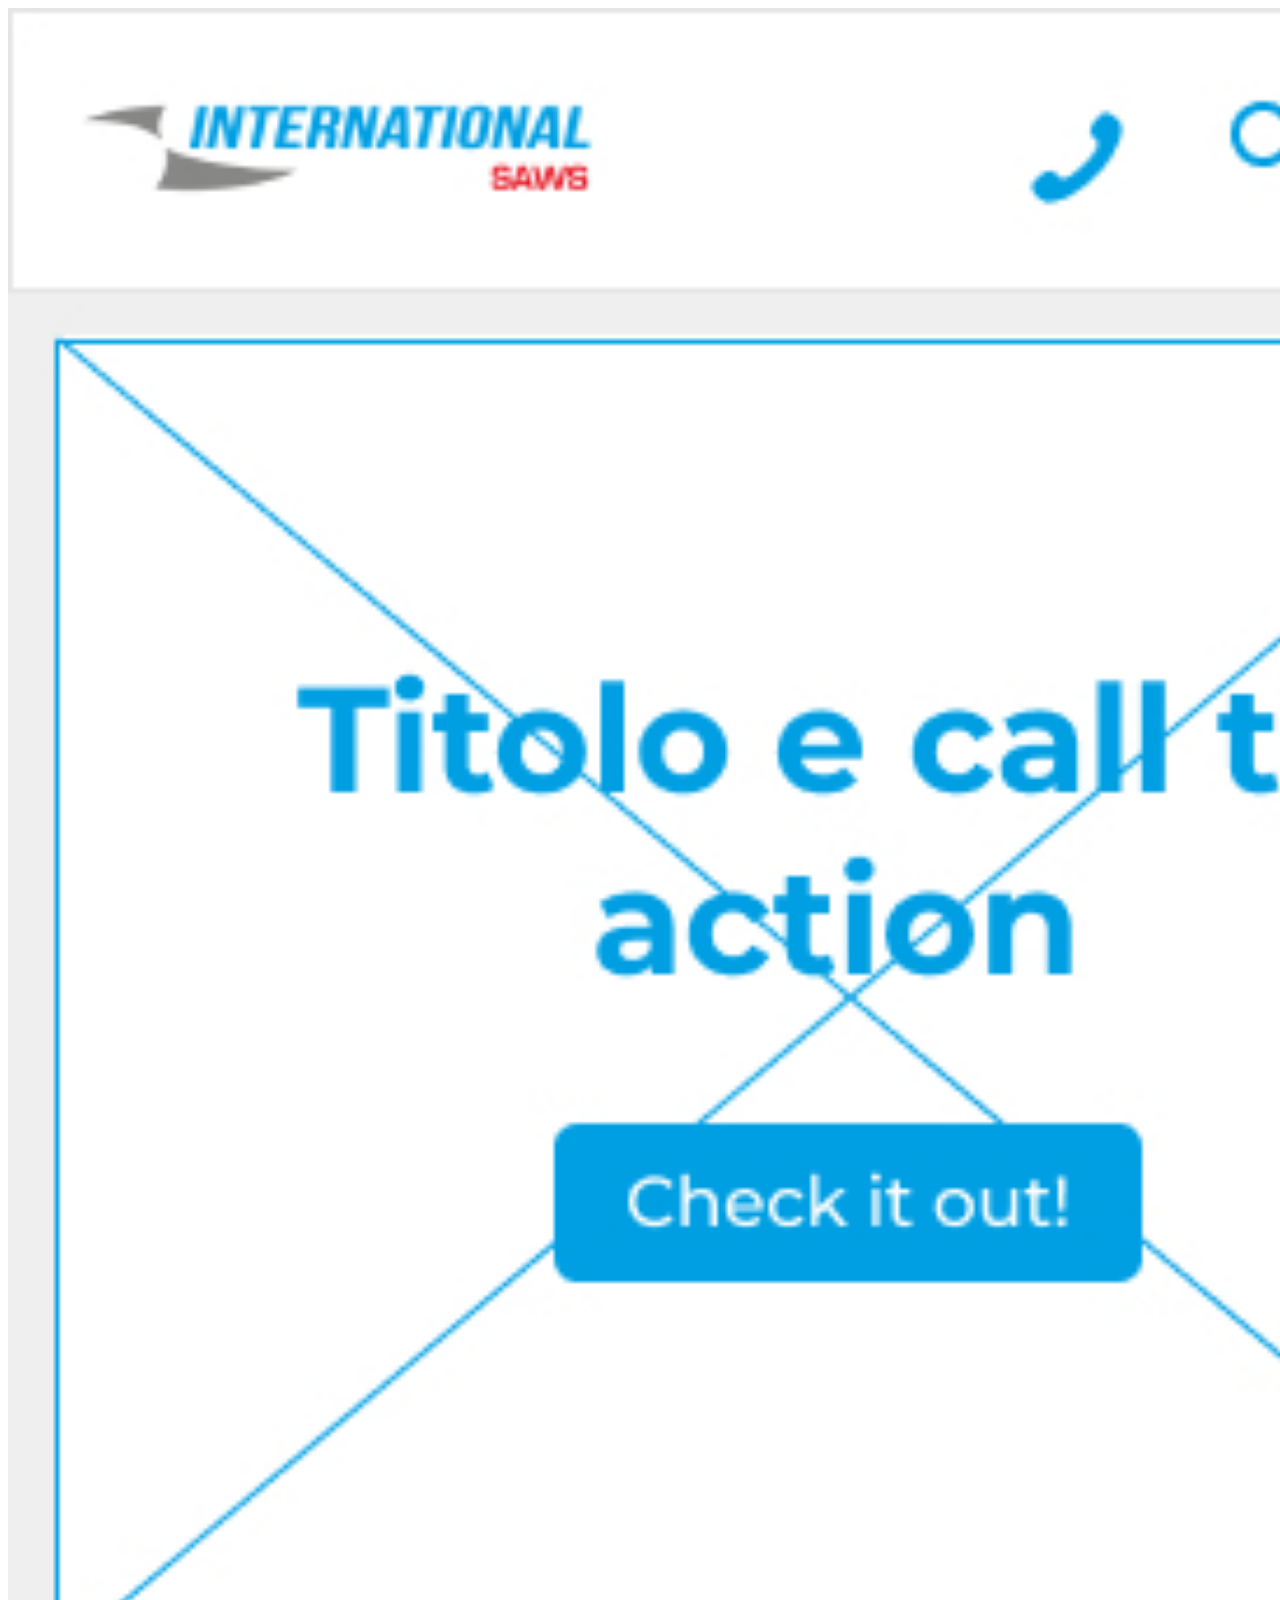
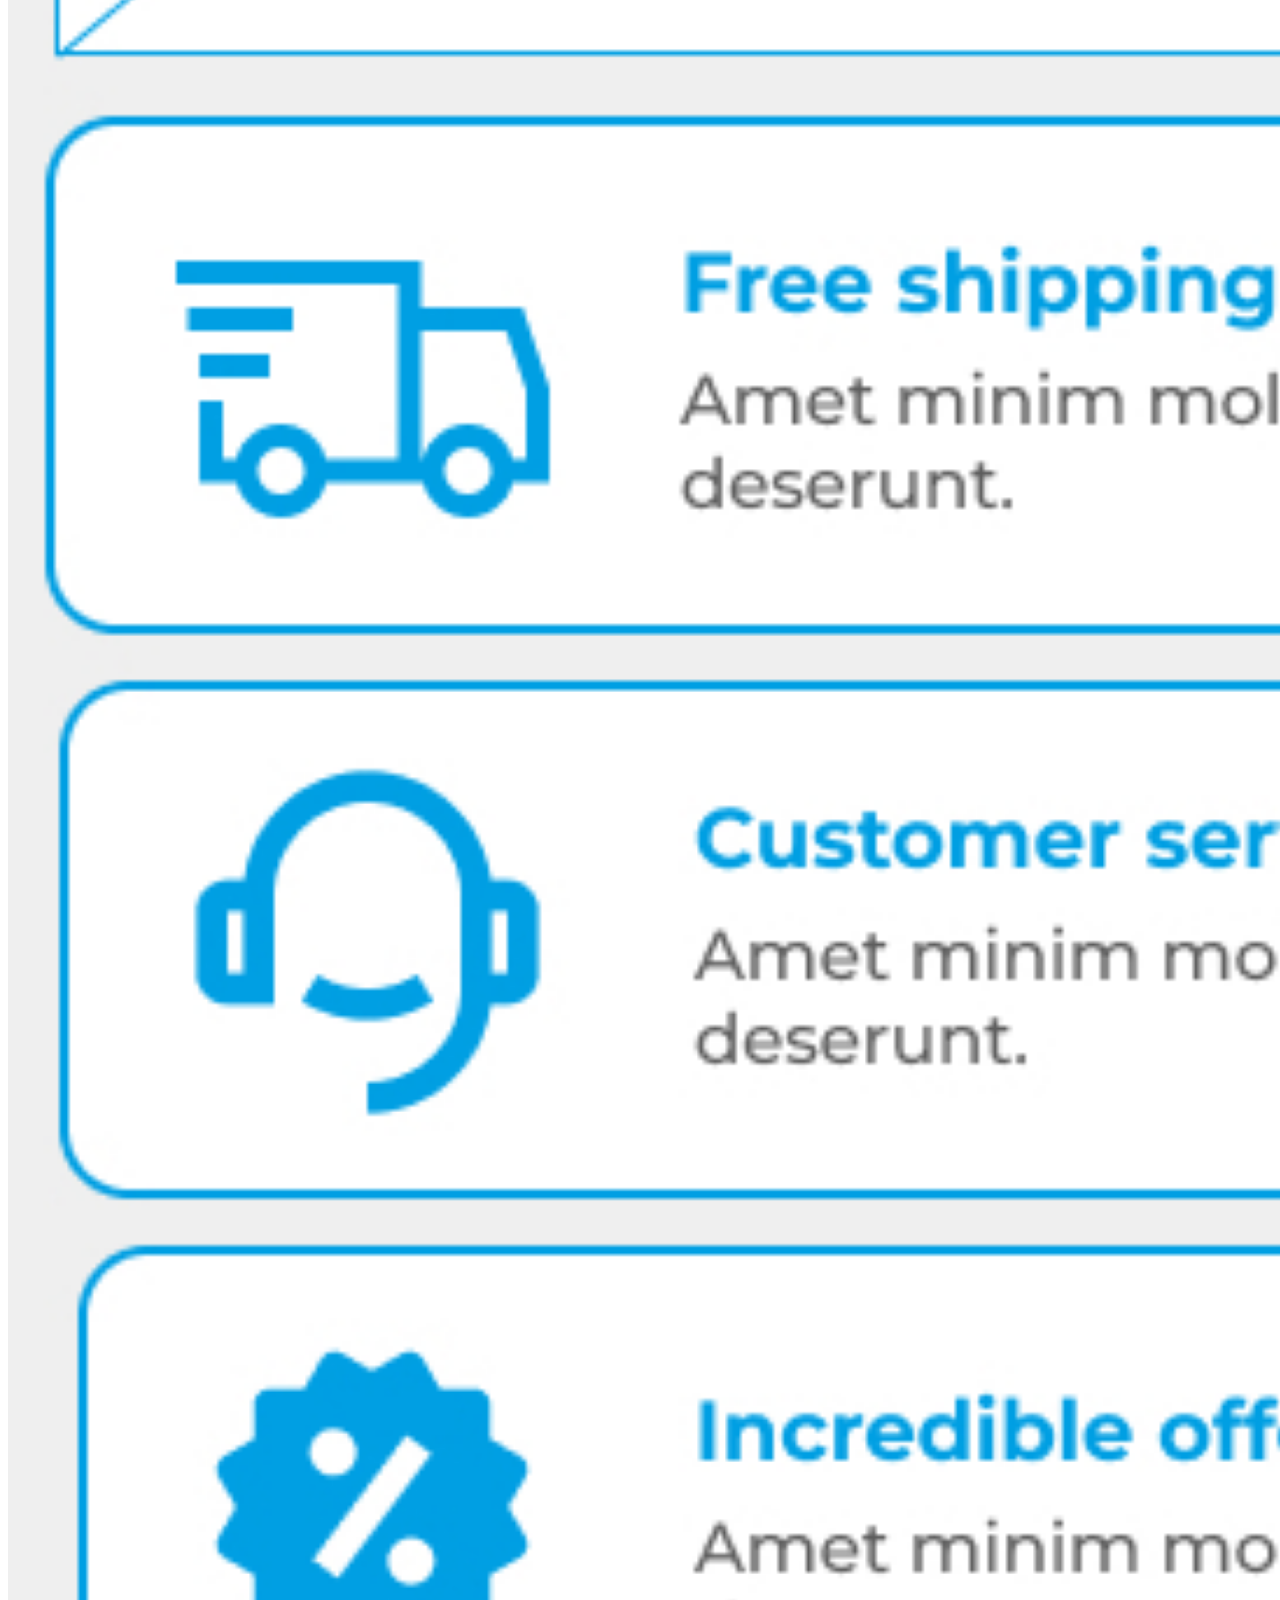
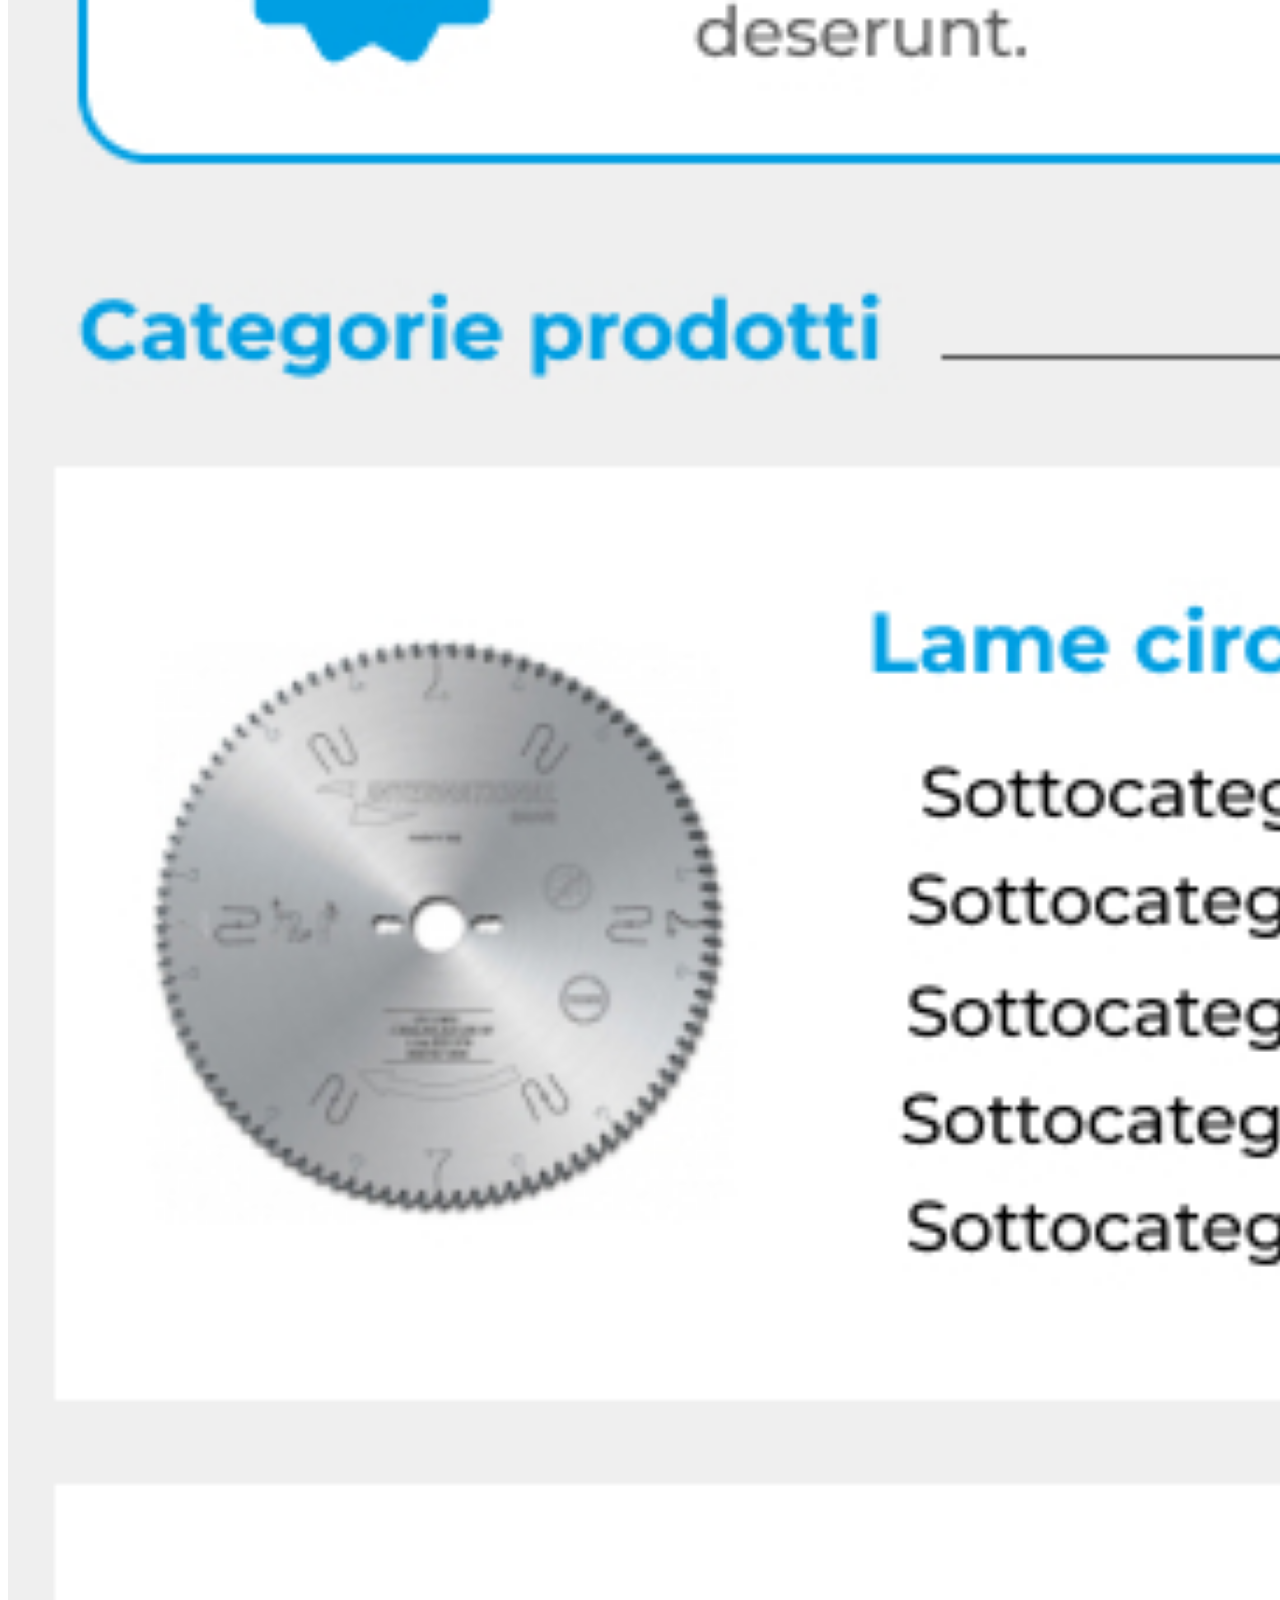
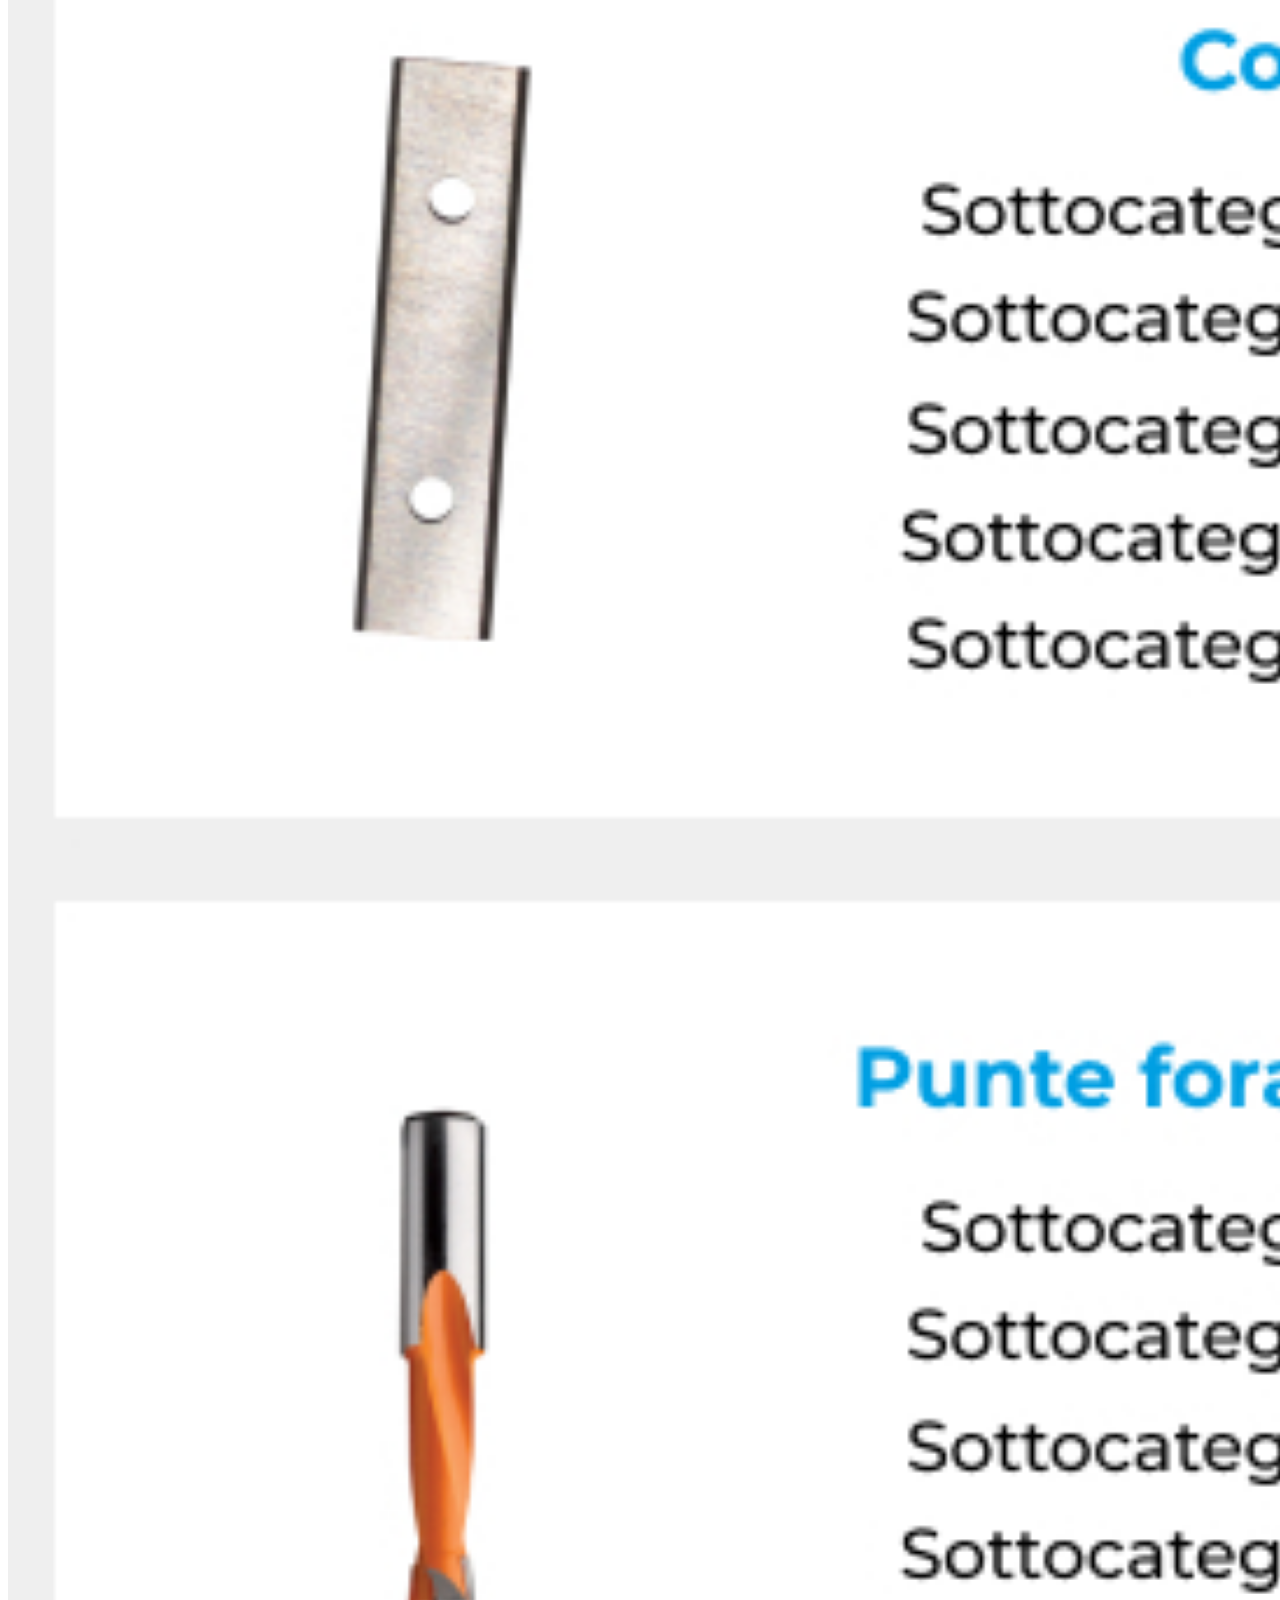
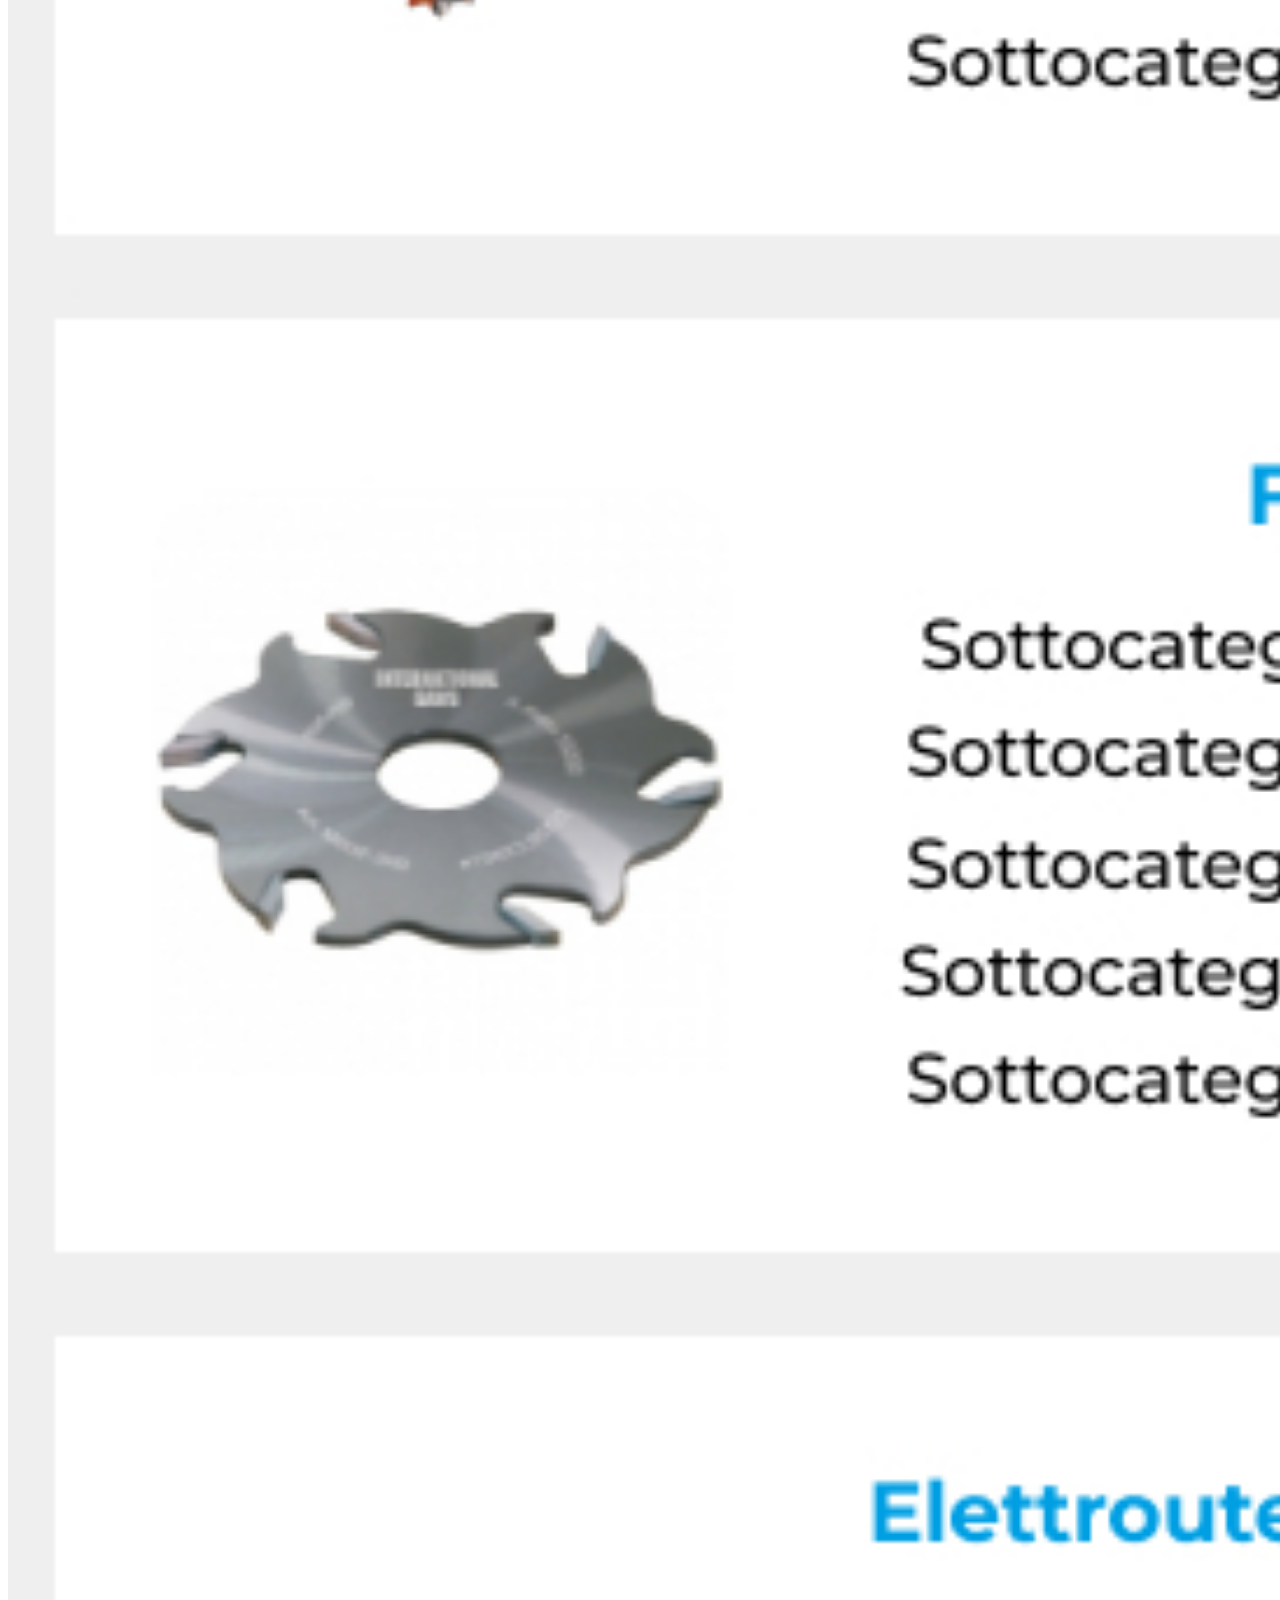
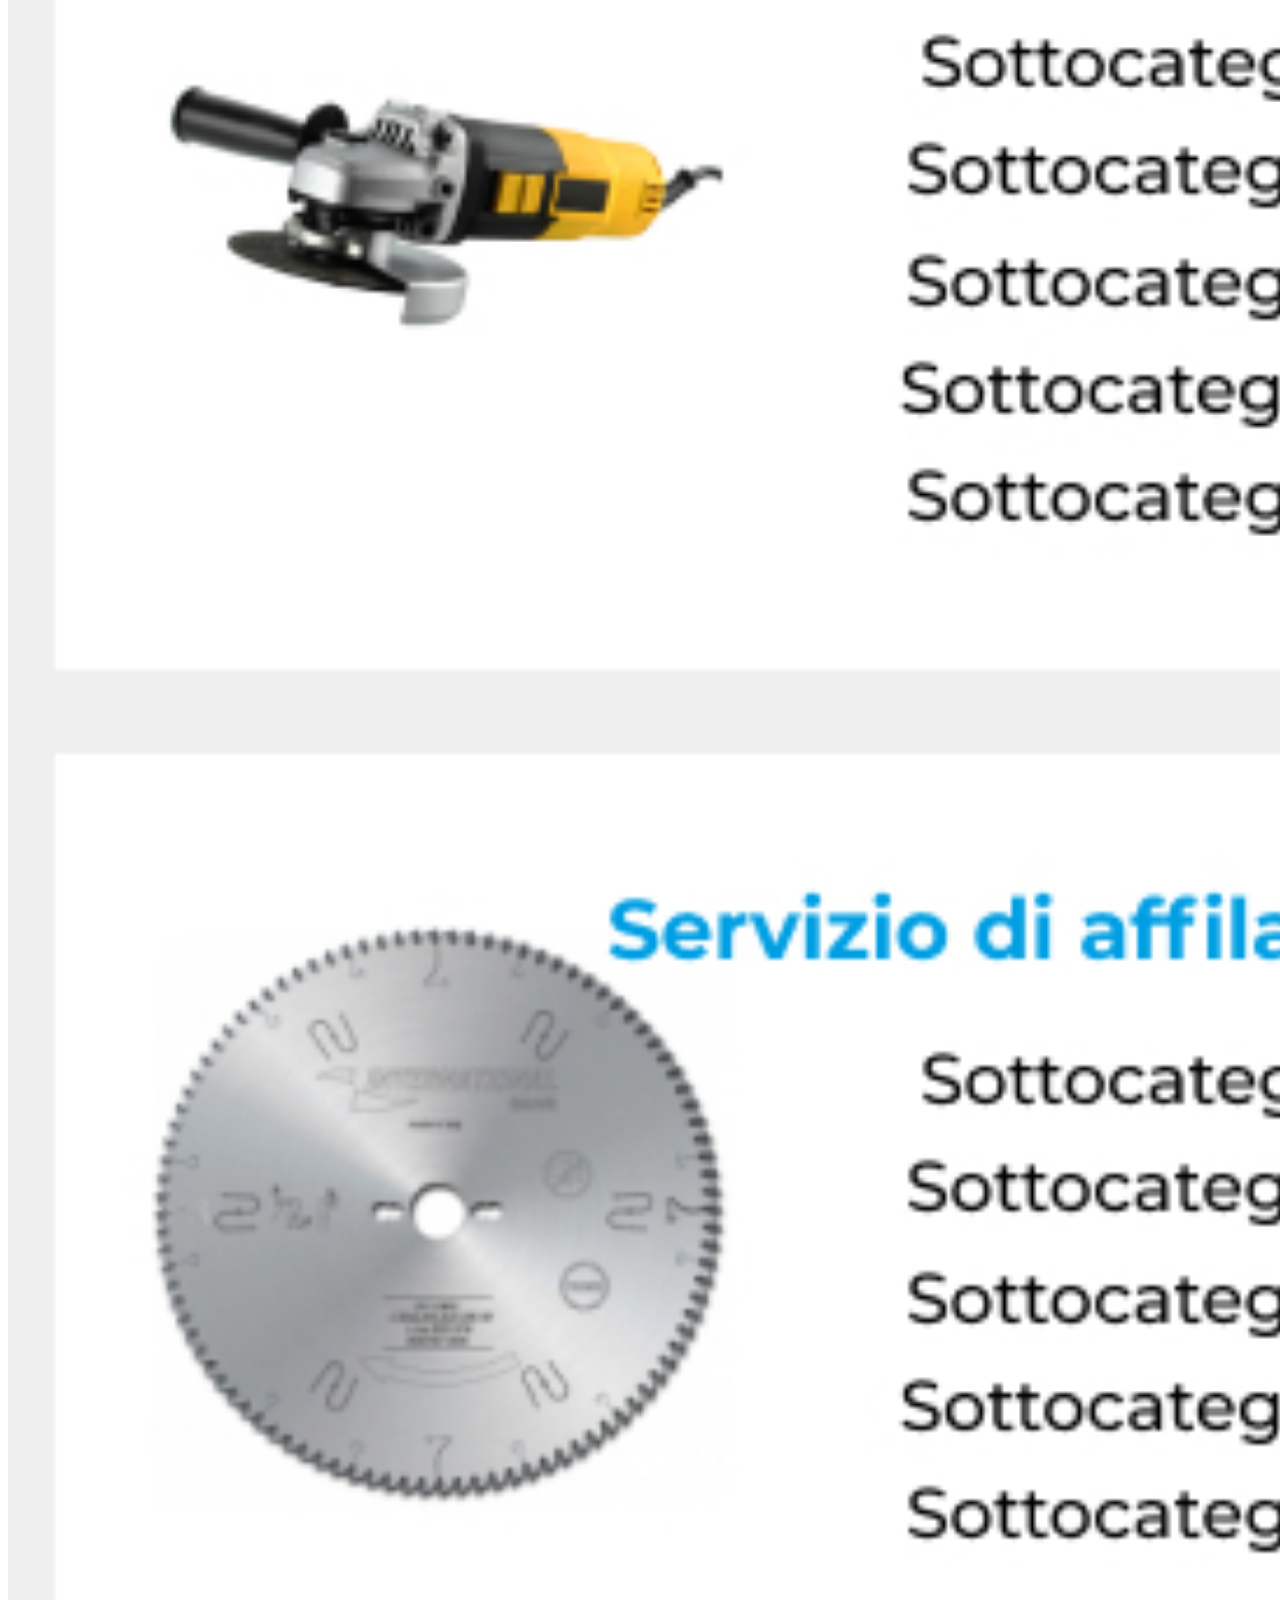
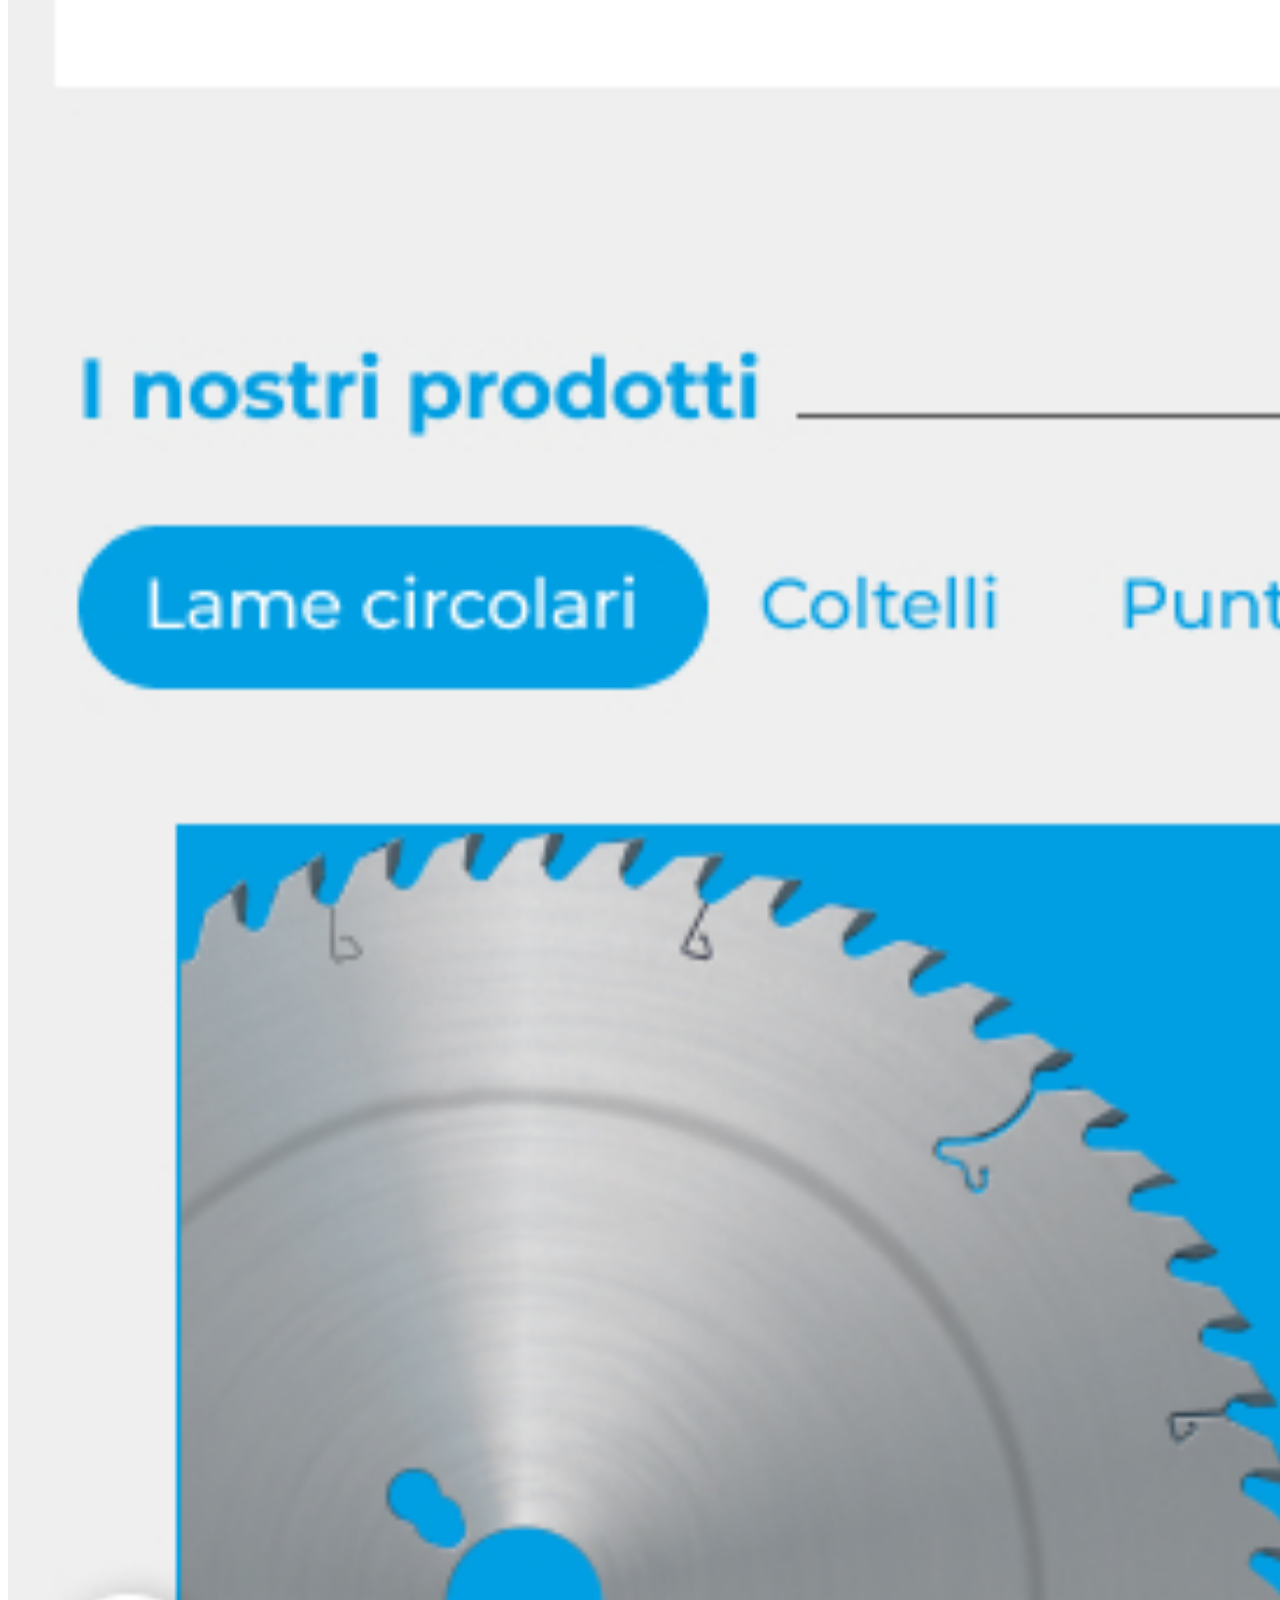
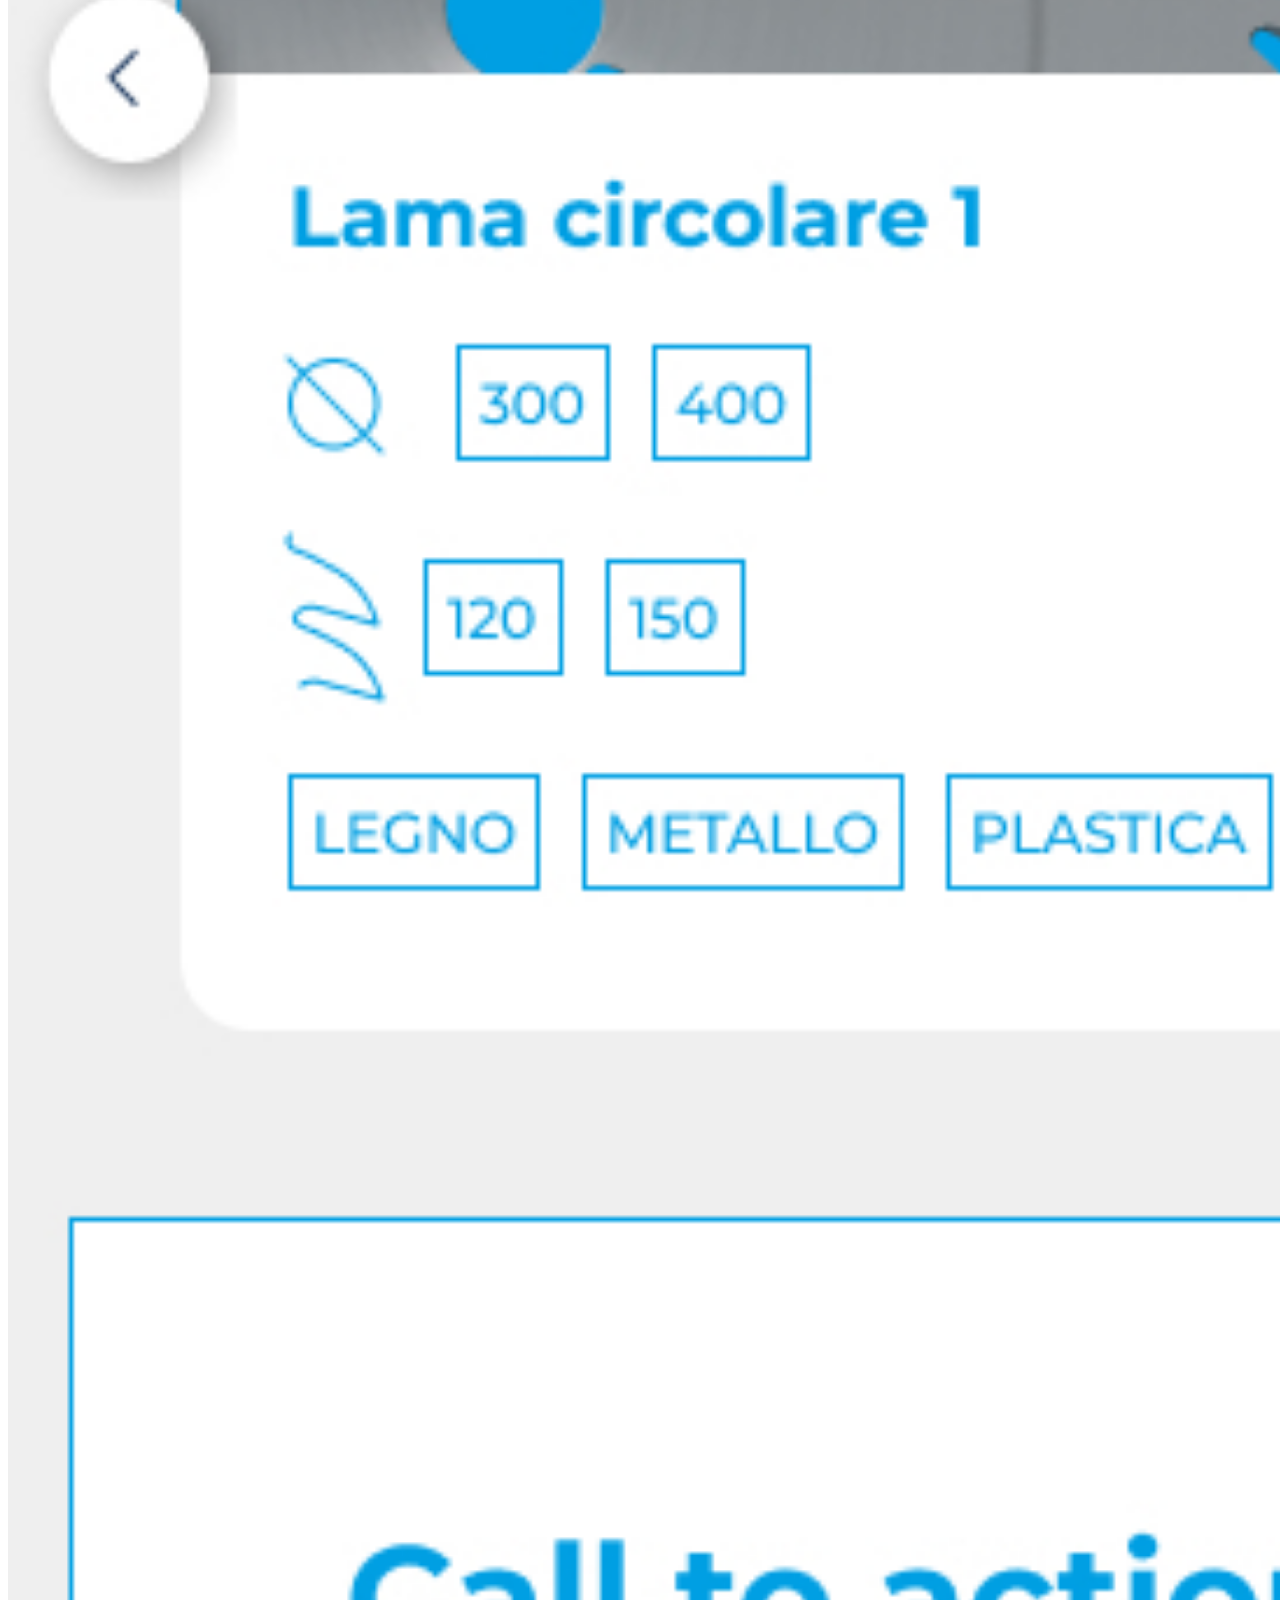
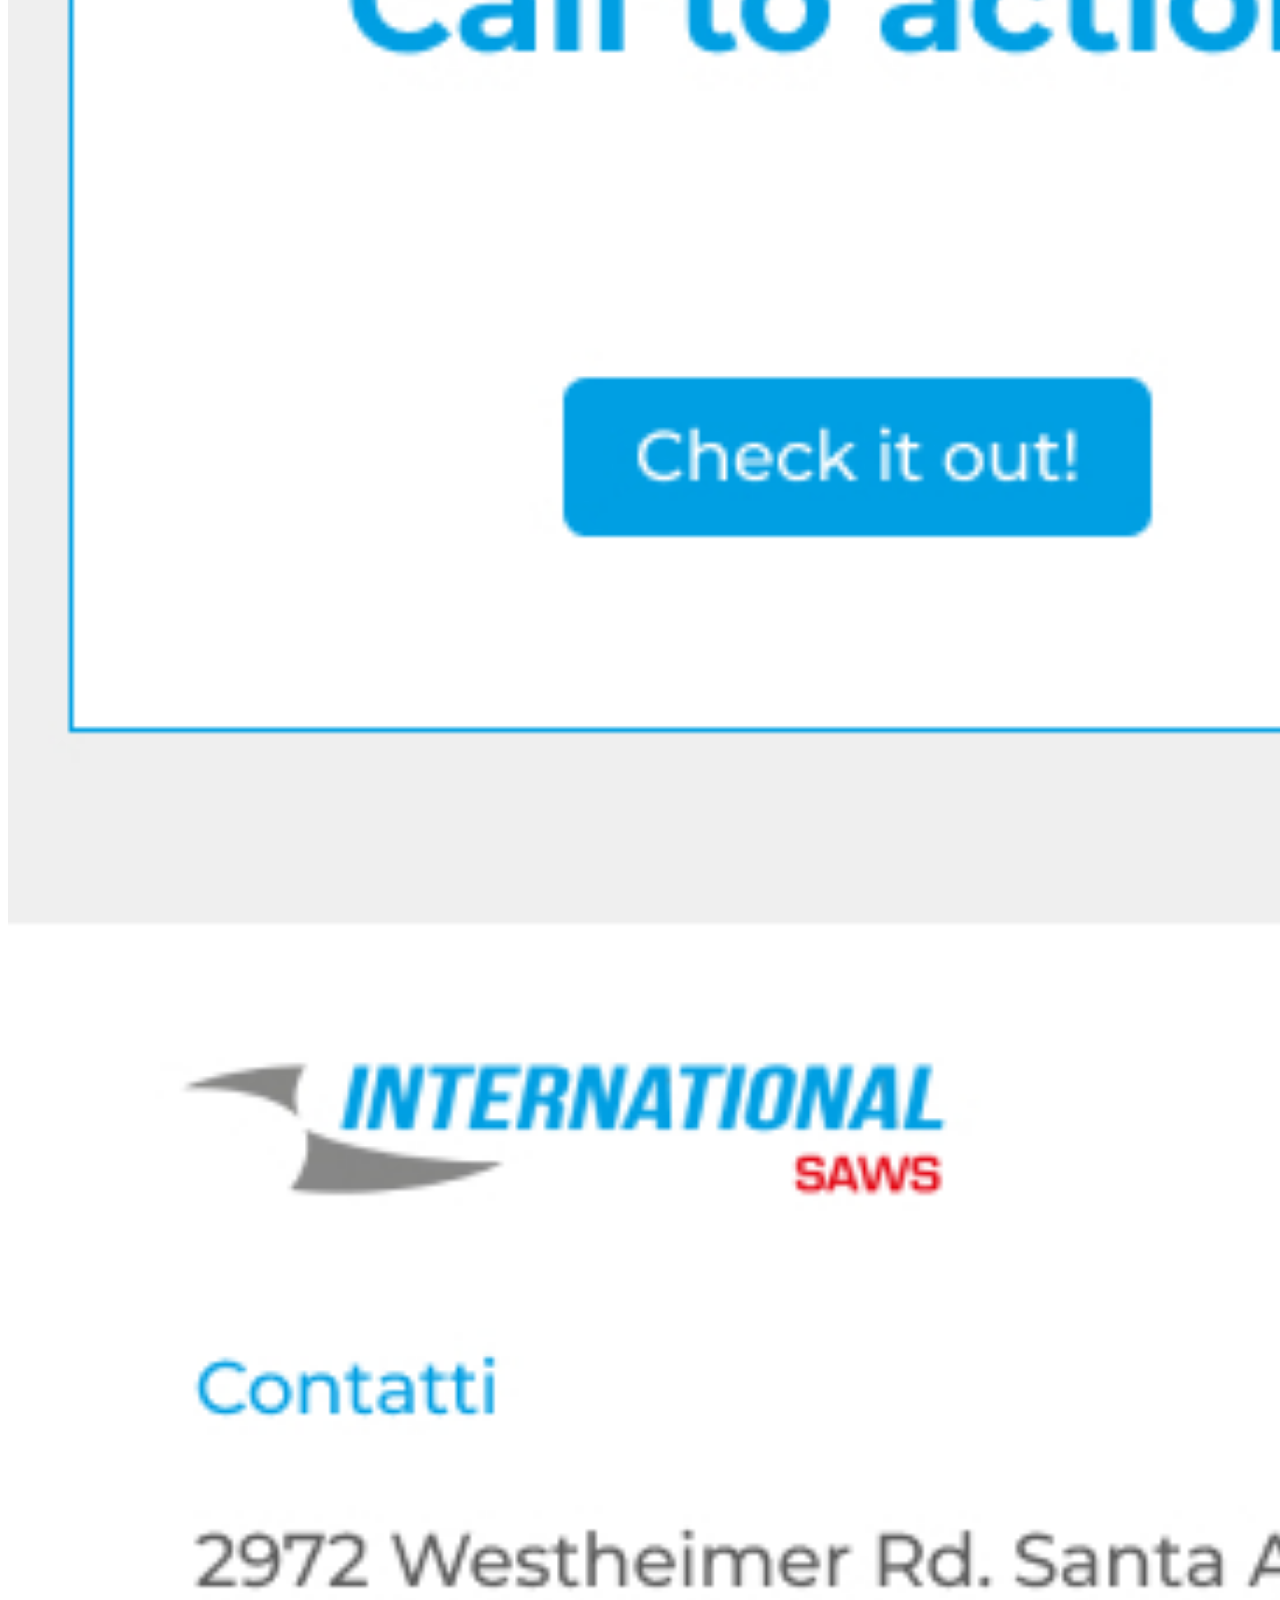
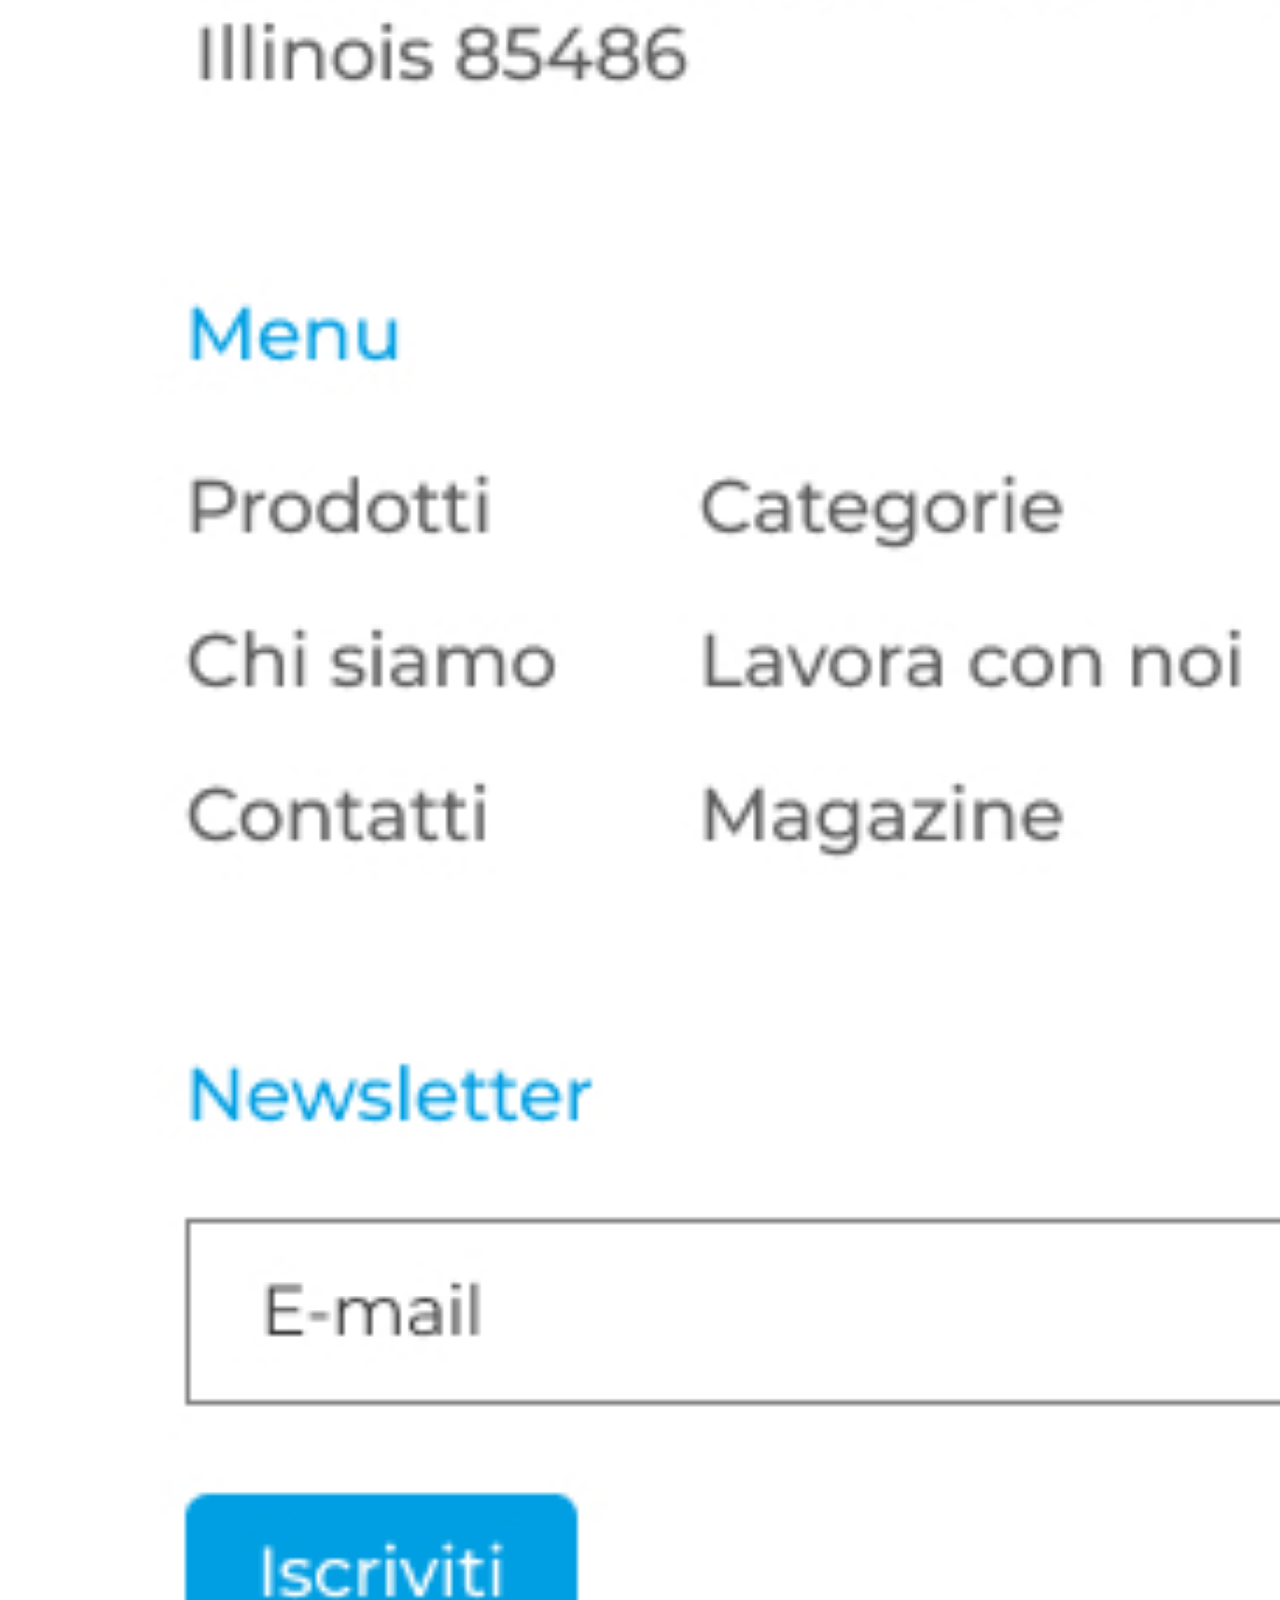
==== index-mobile.html @ a9c9a249 "first preview" ====
<!DOCTYPE html>
<html>
<head>
    <link rel="stylesheet" href="style.css">    
</head>
<body>
    <div class="container2">
        <div class="container">
            <img class="img" src="home-mobile.jpg">
        </div>
        <!-- <img id="myID" class="fixed hide" src="fixed.png"> -->
    </div>
    <script src="js.js"></script>
</body>
</html>
---- style.css ----
body {
    min-height: 2000px;
    text-align: center;
}
/* .container{
    position: absolute;
    width: 100vw;
    height: 100vh;
    z-index: 5;
}
.container2{
    position: absolute;
    width: 100vw;
    height: 110vh;
    overflow: scroll;
    z-index: 9;
} */
.img{
    width:1680px;
    height:auto;
    top:0;
    left: 0;
    z-index: 1;
} 
.fixed{
    position: fixed;
    bottom: 0;
    width:1680px;
    height:auto;
    z-index: 9;
    transition: all 1s;
}
.hide {
    opacity:0;
    right:-100%;
}
.show {
    opacity:1;
    right:0;
}
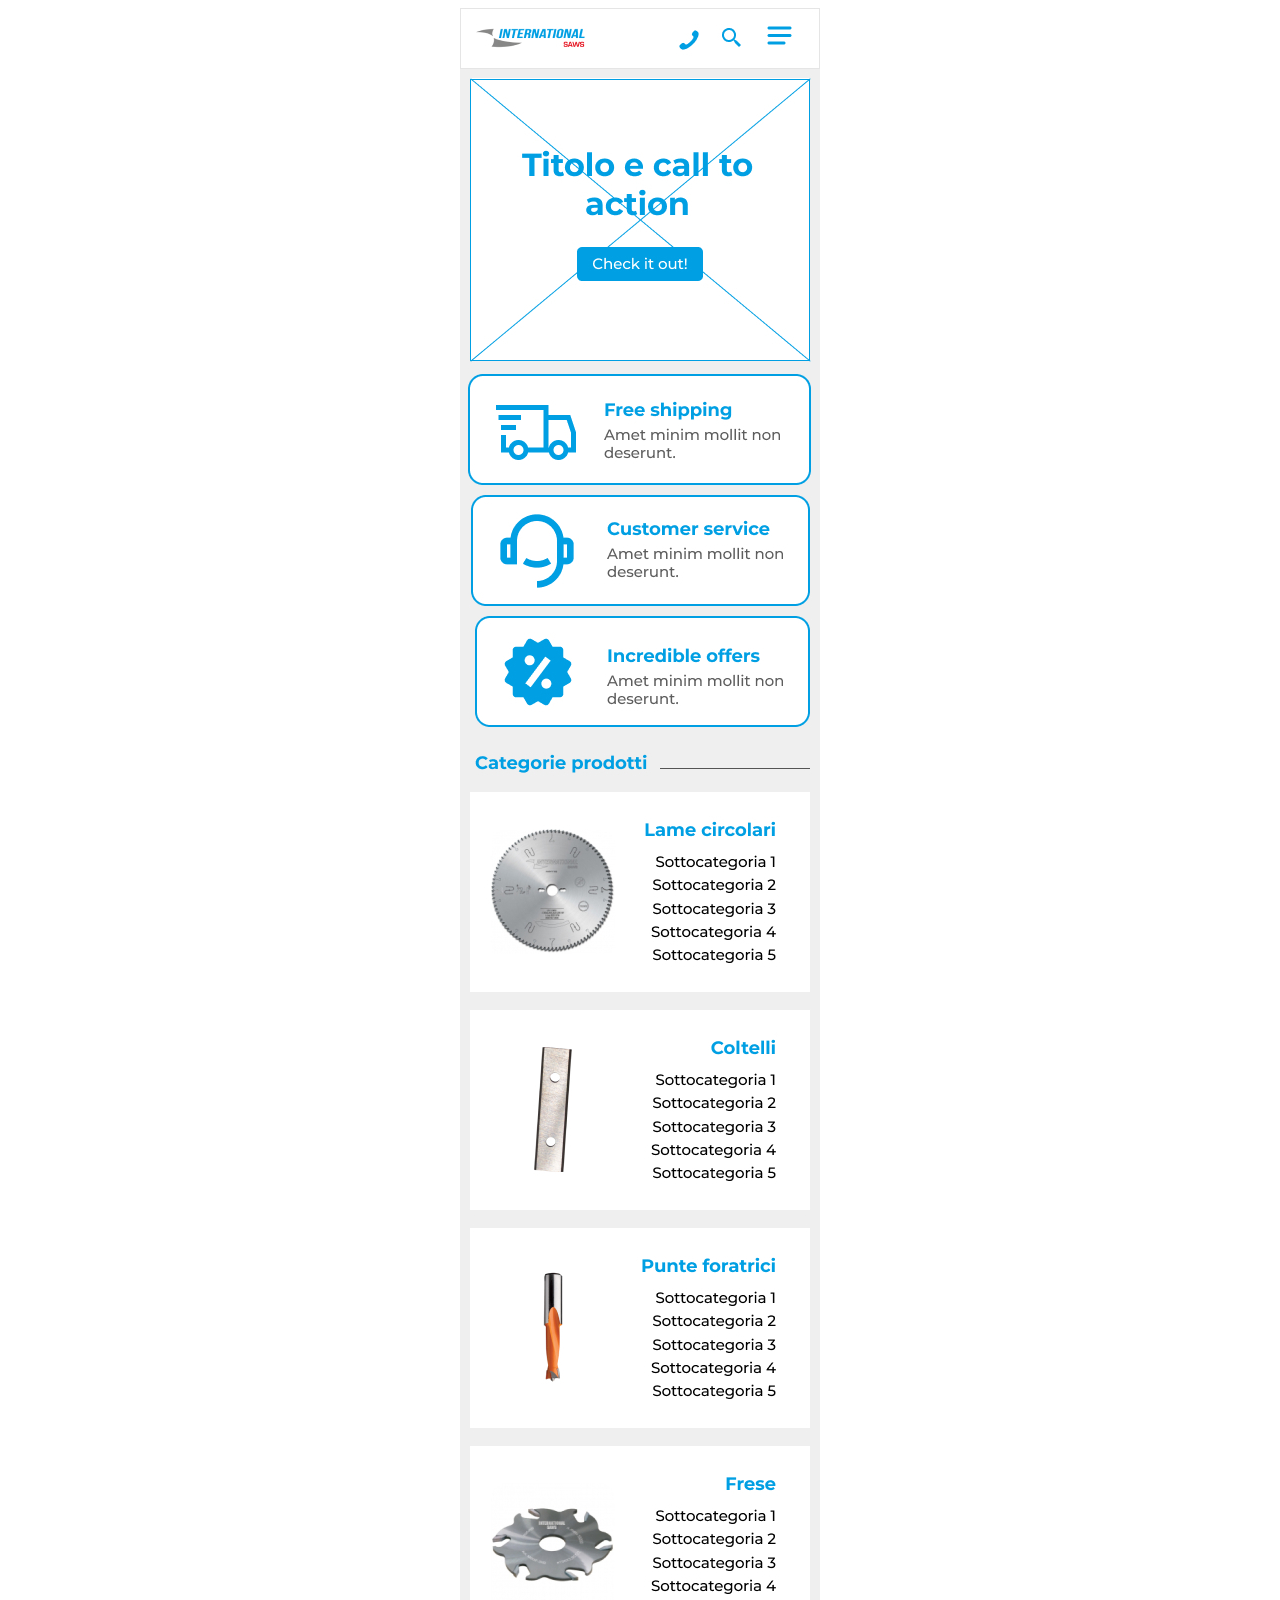
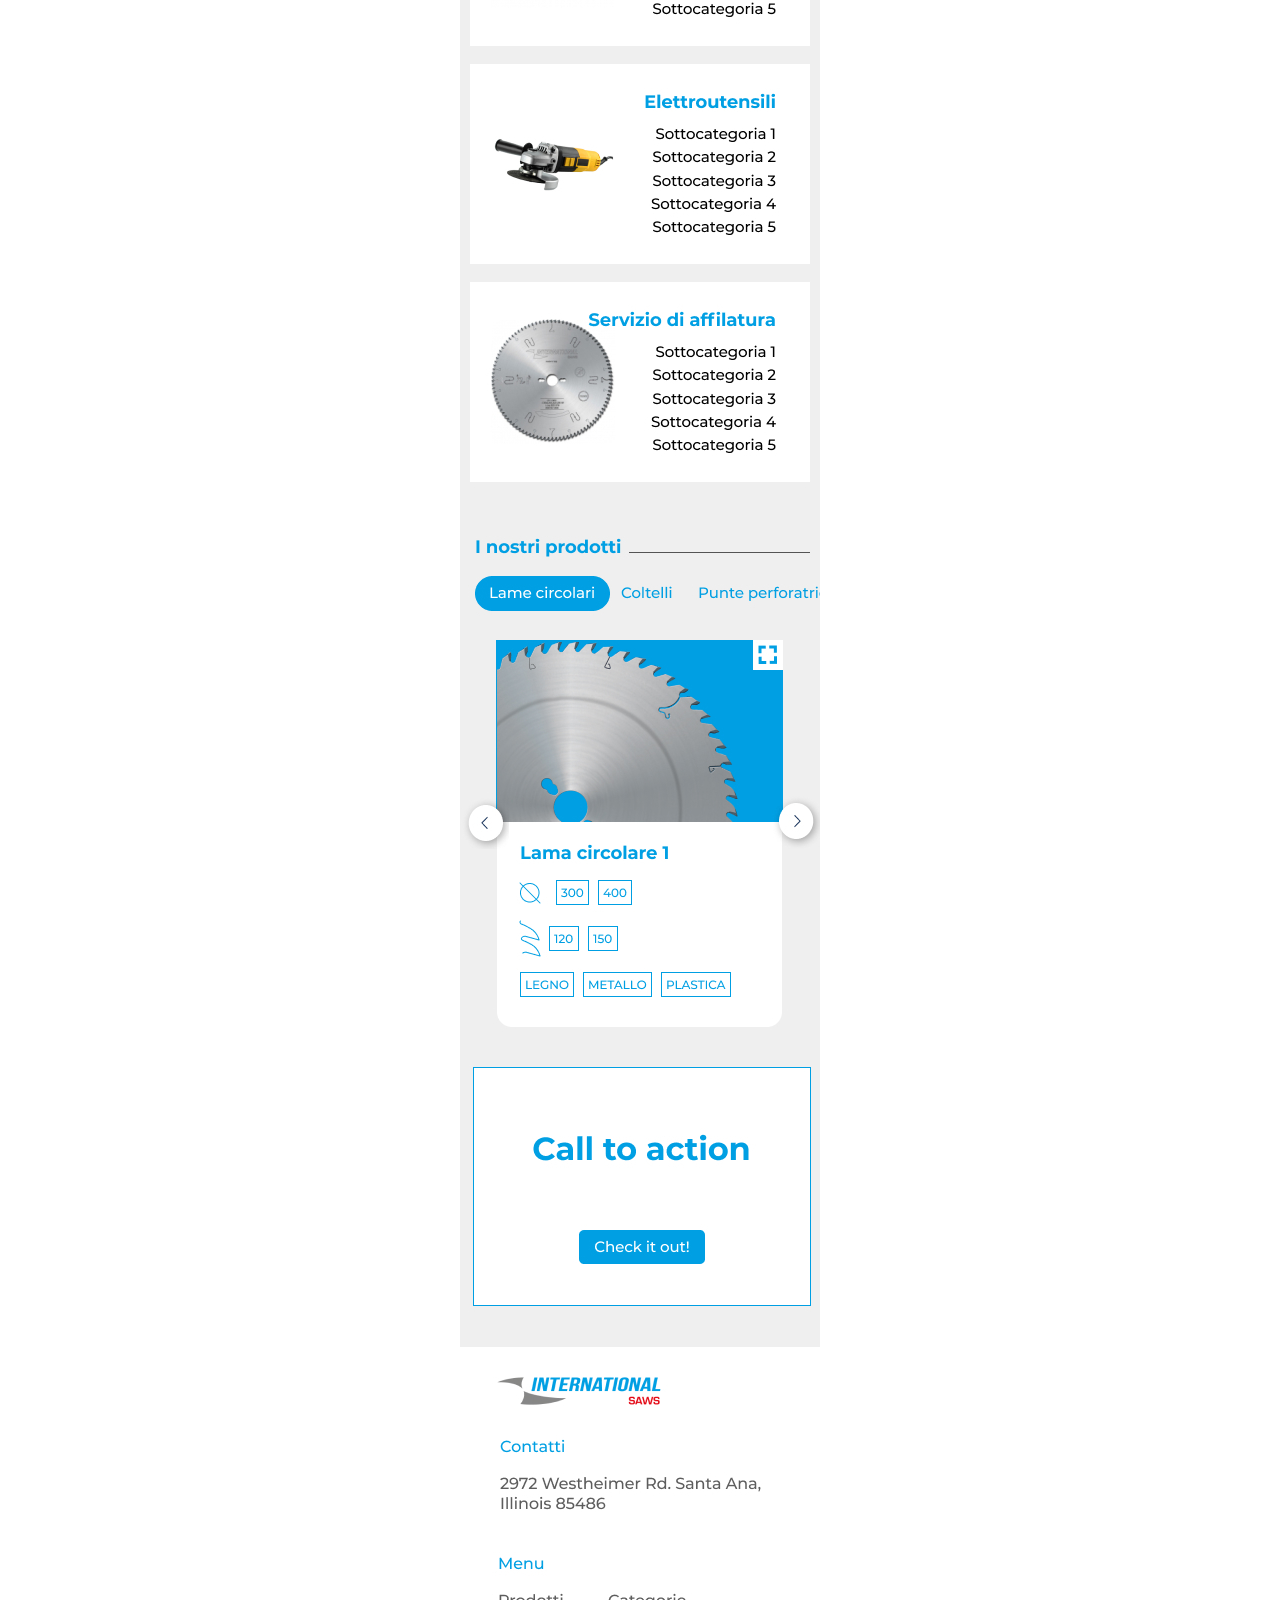
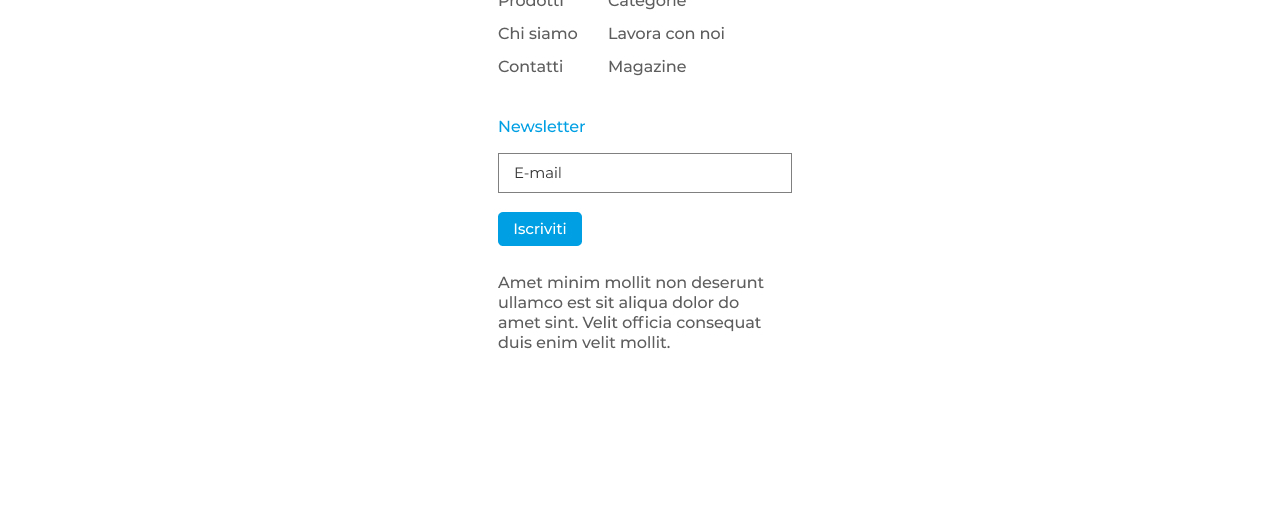
==== commit b2f10dbd: "mobile width" ====
--- a/index-mobile.html
+++ b/index-mobile.html
@@ -6,7 +6,7 @@
 <body>
     <div class="container2">
         <div class="container">
-            <img class="img" src="home-mobile.jpg">
+            <img class="img mobile" src="home-mobile.jpg">
         </div>
         <!-- <img id="myID" class="fixed hide" src="fixed.png"> -->
     </div>
--- a/style.css
+++ b/style.css
@@ -22,6 +22,9 @@
     left: 0;
     z-index: 1;
 } 
+.mobile {
+    width: 360px;
+}
 .fixed{
     position: fixed;
     bottom: 0;
